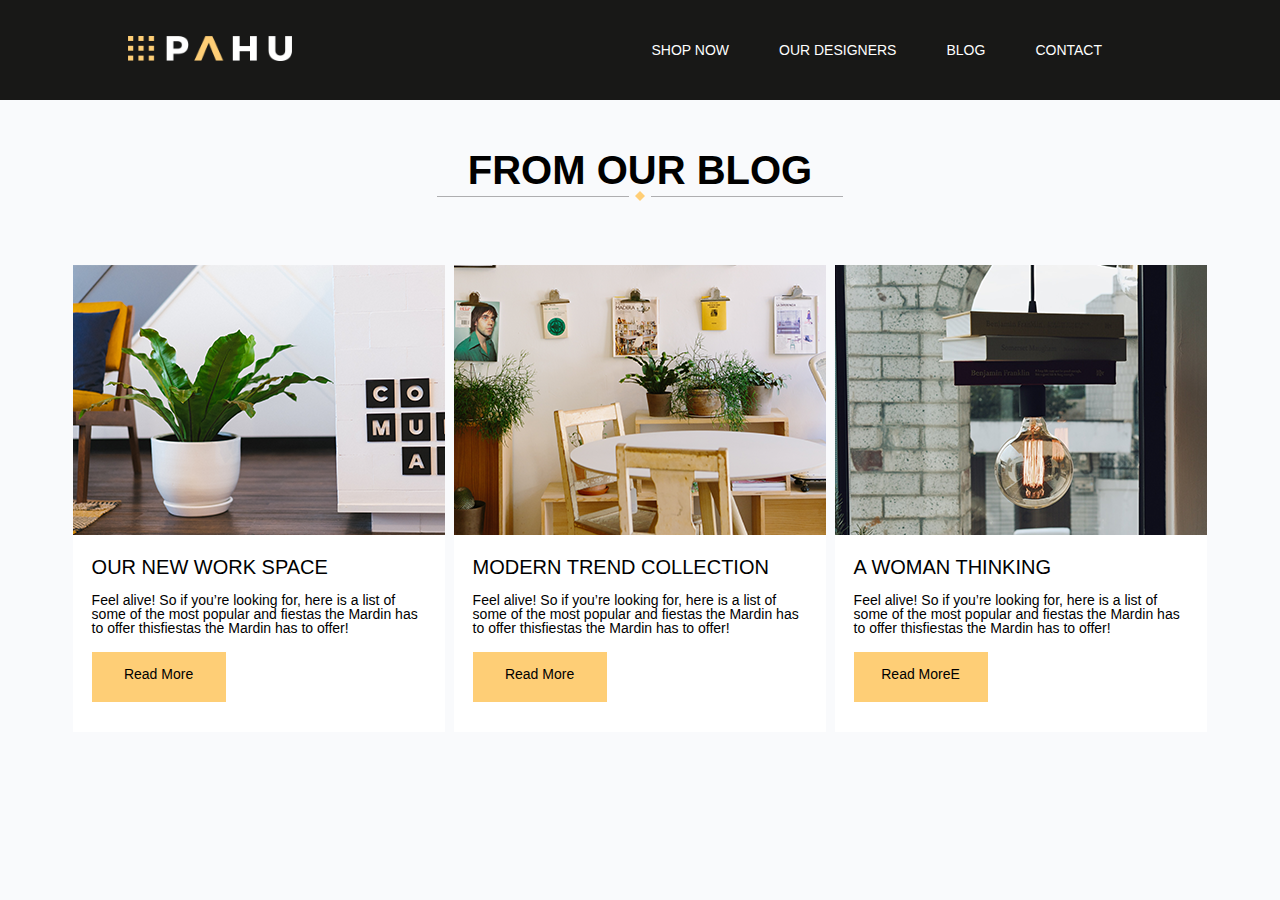
==== blog.html @ ef7a39da "final so far" ====
<!DOCTYPE html>
<html lang="en">
  <head>
    <meta charset="UTF-8" />
    <meta http-equiv="X-UA-Compatible" content="IE=edge" />
    <meta name="viewport" content="width=device-width, initial-scale=1.0" />
    <title>Paho Design</title>
    <link rel="icon" href="images/favicon.png">
    <link rel="stylesheet" href="css/reset.css" />
    <link rel="stylesheet" href="css/styles.css" />
    <link rel="stylesheet" href="css/responsive.css" />
    <link rel="stylesheet" href="https://cdnjs.cloudflare.com/ajax/libs/font-awesome/6.2.1/css/all.min.css"/>
  </head>

  <body class="blog-body">
    <!-- header start -->
    <header class="header" id="headerID">
      <!-- logo start -->
      <div class="logo-div">
        <a href="index.html">
          <img class="logo-img" src="images/logo.svg" alt="logo-pahu" />
        </a>
      </div>
      <!-- logo end -->
      <!-- navigation start-->
      <nav class="navigation" id="navigationID">
        <ul class="nav-ul">
          <li>
            <a class="nav-a" href="shop.html">SHOP NOW</a>
          </li>
          <li>
            <a class="nav-a" href="designers.html">OUR DESIGNERS</a>
          </li>
          <li>
            <a class="nav-a" href="blog.html">BLOG</a>
          </li>
          <li>
            <a class="nav-a" href="#">CONTACT</a>
          </li>
        </ul>
      </nav>
      <!-- navigation end -->
      <!-- burger bar start -->
      <div class="burger-bar" id="burgerBarID">
        <i class="fa-solid fa-bars"></i>
      </div>
    </header>
    <!-- burger bar end -->
    <!-- header end -->

    <section>


        <h2 class="blog">FROM OUR BLOG</h2>
        <!-- slim line design -->
        <div class="design-wrap">
          <div class="slim-line-black"></div>
          <img class="rectangle" src="images/rectenge.svg" alt="rectangle" />
          <div class="slim-line-black"></div>
        </div>
        <!-- slim line design -->

<!-- blog section -->
        <div class="blog-wrapper">

<!-- blog item 1 -->
<div class="blog-item-wrapper">
    <div>
        <img class="blog-image"
        src="images/blog-img-1.png" alt="blog-image1">
    </div>
    <div class="blog-description-wrapper">
        <h5 >OUR NEW WORK SPACE
        </h5>
        <p>Feel alive! So if you’re looking for, here is a list of some of the most popular and fiestas the Mardin has to offer thisfiestas the Mardin has to offer!
        </p>
        <div class="read-more">
            <p>Read More</p>
        </div>
    </div>
    </div>
    <!-- blog item 1 -->
    <!-- blog item 2 -->
<div class="blog-item-wrapper">
    <div>
        <img class="blog-image"
        src="images/blog-img-2.png" alt="blog-image2">
    </div>
    <div class="blog-description-wrapper">
        <h5 >MODERN TREND COLLECTION
        </h5>
        <p>Feel alive! So if you’re looking for, here is a list of some of the most popular and fiestas the Mardin has to offer thisfiestas the Mardin has to offer!
        </p>
        <div class="read-more">
            <p>Read More</p>
        </div>
    </div>
    </div>
    <!-- blog item 2 -->
    <!-- blog item 3 -->
<div class="blog-item-wrapper">
    <div>
        <img class="blog-image"
        src="images/blog-img-3.png" alt="blog-image3">
    </div>
    <div class="blog-description-wrapper">
        <h5 >A WOMAN THINKING
        </h5>
        <p>Feel alive! So if you’re looking for, here is a list of some of the most popular and fiestas the Mardin has to offer thisfiestas the Mardin has to offer!
        </p>
        <div class="read-more">
            <p>Read MoreE</p>
        </div>
    </div>
    </div>
    <!-- blog item 3 -->
</div>


       

    </section>
---- css/styles.css ----
h1 {
  font-size: 60px;
  font-family: 'Poppins', sans-serif;
}
h2 {
  font-size: 40px;
  font-family: 'Poppins', sans-serif;
  font-weight: 550;
}
h3 {
  font-size: 30px;
  font-family: 'Poppins', sans-serif;
 
}
h4 {
  font-size: 25px;
  font-family: 'Poppins', sans-serif;
}
h5 {
  font-size: 20px;
  font-family: 'Poppins', sans-serif;
}
h6 {
  font-size: 19px;
  font-family: 'Poppins', sans-serif;
  font-weight: 550;
}
p {
  font-size: 14px;
  font-family: 'Poppins', sans-serif;
}
span {
  font-size: 14px;
  font-family: 'Poppins', sans-serif;
}


.header {
  background-color: #181817;
  height: 100px;
  display: flex;
  justify-content: space-between;
  align-items: center;
  padding-left: 10%;
  padding-right: 10%;
  position: fixed;
  top: 0;
  left: 0;
  z-index: 100;
  width: 100%;
  /* opacity: 70%; */
  
}
.logo-div {
  width: 40%;
  height: auto;
}

.logo-img {
  max-width: 191px;
  width: 40%;
  height: auto;
  
}

.nav-ul {
  display: flex;
}

.nav-a {
  color: #fefefe;
  margin-right: 50px;
  font-size: 14px;
  font-family: 'Poppins', sans-serif;
}

.burger-bar {
  display: none;
}

.fa-bars {
  color: #fece76;
  font-size: 2.5vw;
  font-family: 'Poppins', sans-serif;
}
/* .active-nav-a {
    border-bottom: solid;
    border-color: #FFCE76;
    border-width: 4px;
} */

.line {
  display: block;
  width: 5%;
  height: 2.5px;
  background-color: #fece76;
  margin-right: 2.5%;
}

.wp {
  
  margin-right: 2.5%;
}
.welcome-to {
  color: #ffffff;
  font-family: 'Poppins', sans-serif;
 
}
.paho-design {
  color: #fece76;
  font-family: 'Poppins', sans-serif;
  font-weight: 900;
}
.banner {
  width: auto;
  position: relative;
}
.banner-image {
  width: 100%;
  height: auto;
}
.banner-image-mobile {
  width: 100%;
  height: auto;
  display: none;

}
.banner-wrapper {
  display: flex;
  flex-direction: column;
  position: absolute;
  top: 30%;
  left: 10%;
  transform: translateY(50%);
  width: 45%;
}
.headlines-wrapper {
  display: flex;
  align-items: baseline;
}
/* .banner-wrapper {
  display: flex;
  position: absolute;
  top: 30%;
  left: 10%;
  transform: translateY(50%);
  align-items: baseline;
  width: 32.4%;
  flex-wrap: wrap;
} */
.moto {
  color: #ffffff;
  margin-top: 5%;
  font-family: 'Poppins', sans-serif;
}
.section1 {
  background-color: #181817;
  padding-top: 5%;
}
.why {
  color: #ffce76;
  margin-left: 50%;
  transform: translateX(-50%);
  text-align: center;
  font-family: 'Poppins', sans-serif;
}
.slim-line {
  display: block;
  background-color: #ffffff;
  width: 30%;
  height: 1px;
  opacity: 30%;
}
.rectangle {
  height: 100%;
  width: auto;
  margin-left: 1%;
  margin-right: 1%;
}
.design-wrap {
  margin-left: 50%;
  transform: translateX(-50%);
  display: flex;
  justify-content: center;
  align-items: center;
  padding-top: 1px;
  margin-bottom: 5%;
}
.reasons-wrapper {
  display: flex;
  justify-content: center;
  align-items: center;
  margin-top: 5%;
  padding-bottom: 5%;
  flex-wrap: wrap;
  
  }
.reasons-wrapper-child {
  
  display: flex;
  flex-direction: column;
  justify-content: center;
  max-width: 374px;
  width: 80%;
  
}

.reason-box {
  display: flex;
  max-width: 374px;
  width: 100%;
  height: auto;
  align-items: flex-start;
 
}
.smart-object-img {
  max-width: 68px;
  height: auto;
}


.text-wrapper {
  max-width: 250px;
  width: 100%;
  height: auto;
  /* display: flex; */
  /* flex-wrap: wrap; */
}

.tw-left {
  text-align: right;
  justify-content: end;
  margin-right: 10%;
}
.tw-right {
  text-align: left;
  justify-content: start;
  margin-left: 10%;
}

.h4-reasons {
  color: #ffce76;
  margin-bottom: 1px;
  font-family: 'Poppins', sans-serif;
}

.reason-text {
  color: #fefefe;
  padding-bottom: 20%;
  font-family: 'Poppins', sans-serif;
}



.armchair-div {
  display: block;
  max-width: 349px;
  height: auto;
 
}
.armchair-pic {
  width: 100%;
  height: auto;
}

.design-banner {
  max-width: 1600px;
  object-fit: cover;
}
.banner-img {
  width: 100%;
  height: auto;
}
.sl-black {
  background-color: #181817;
  
}
.our {
  color: #181817;
  margin-top: 5%;
  font-family: 'Poppins', sans-serif;
}

.wrapper {
  display: flex;
}

.living-room {
width: 25%;
}
.living-room-img {
  width: 100%;
  height: auto;
}


.line-marger {
  width: 30%;
}
.footer-box-wrapper {
  width: 30%;
}



.rows {
  display: flex;
  flex-wrap: wrap;
  padding-left: 10%;
  padding-right: 10%;
  padding-top: 5%;
  justify-content: space-between;
  align-content: start;
  grid-template-rows: auto;

  
  
}


footer {
  background-color: #181817;
  
}

.footer {
  width: 100%;
  background-color: #181817;
  padding-top: 5%;
  padding-left: 10%;
  padding-right: 10%;
  display: flex;
  flex-wrap: wrap;
  justify-content: space-between;
  position: absolute;
  
}
.socials {
  display: flex;
  margin-top: 10%;
  margin-bottom: 10%;
}
.icon {
  border: solid;
  border-color: #7D7D7C;
  border-radius: 50%;
  margin-right: 2.5%;
  width: 30px;
  height: 30px;
  display: flex;
  flex-direction: column;
  justify-content: center;
  align-items: center;
}
.fa-brands {
  color: #FFFFFF;
  font-size: 15px;
  font-family: 'Poppins', sans-serif;
}
.footer-h4 {
 
  color: #fece76;
  margin-bottom: 5%;
  font-family: 'Poppins', sans-serif;
}
.footer-span {
 
  color: #FFFFFF;
  font-family: 'Poppins', sans-serif;
}
.vertical-line {
  background-color:#fece76;
  display: block;
  width: 4px;
  height: 80px;
  margin-right:15px;
}
.line-marger {
  display: flex;
  margin-bottom: 15%;
}
.call {
  color: #ffffff;
  font-size: 13px;
  font-family: 'Poppins', sans-serif;
}
.footer-logo {
  height: 42px;
}
.footer-h4-hw {
 
  
  color: #FFFFFF;
  font-family: 'Poppins', sans-serif;
}
.footer-span-hw {

  color: #7D7D7C;
  font-family: 'Poppins', sans-serif;
}
.footer-text {
  margin-top: 3%;
}

.footer-element {
  max-width: 380px;
  width: 33%;
}
  
.logo-small {
  display: block;
  max-width: 200px;
  

  /* bottom: 10px;
  left: 10px; */
}
.logo-small-img {
  width: 100%;
}



/*  multip;e image section */
.multiple-img-section-wrapper {
  display: flex;
  max-width: 1600px;
  width: 100%;
  height: auto;
}
.two-above-img {
  display: flex;
  height: 50%;
}

.single-img {
  width: 25.125%;
}

.sngl-img {
  height: 100%;
}

.plane-img {
  width: 32.36514522821577%;
  }

.pln-img {
  height: 100%;

}

.sf-img {
  width: 100%;
  height: 100%;
}

.two-below-img {
  display: flex;
  height: 50%;
}

.jrs-img {
  height: 100%;

}
.apples-img {
  height: q;
}
.appls-img {
  width: 100%;
  height: 100%;
}
.collection {
  margin-top: 150px;
}
.shop-wrapper {
  display: flex;
  flex-wrap: wrap;
  justify-content: space-evenly;
  max-width: 1175.2px;
  margin: 0 auto;
  background-color: #F9FAFC;
 
}
.shop-item {
  width: 272px;
  height: 400px;
  margin-bottom: 10%;
  background-color: #ffffff;
  padding: 25px;
  position: relative;
}

.hover-div {
  display: block;
  width: 293.02px;
  height: 436px;
  color: #FFD790;
  font-family: 'Poppins', sans-serif;
  position: absolute;
  top: 0;
 
}

/* .hover-div:hover {
  display: block;
} */

.shop-img {
  width: 100%;
  max-height: 227px;
}

.show-more {
  margin-left: 1100px;
}
.our-designers {
  margin-left: 50%;
  transform: translateX(-50%);
  text-align: center;
  margin-top: 150px;
  color: #fece76;
  font-family: 'Poppins', sans-serif;
}

.slim-line {
  display: block;
  background-color: #ffffff;
  width: 30%;
  height: 1px;
  opacity: 30%;
}
.designer-page {
  background-image: url(../images/designers.png);
  object-fit: cover;
  background-color: #7D7D7C
}

.h3-white {
  color: #FFFFFF;
  font-family: 'Poppins', sans-serif;

}
.all-designers div {
  margin-bottom: 20px;
}

.name-wrapper {
  display: flex;
  align-items: baseline;
  
}

.all-designers {
  display: flex;
  flex-wrap: wrap;
  width: 90%;
  margin: 0 auto;
  justify-content: center;
  margin-bottom: 10%;
  justify-content: space-evenly;
 
}

.stright-line {
  display: block;
  background-color: #fece76; 
  width: 20%;
  height: 3px;
  margin-left: 2%;
  
}
.designer-img {
  width: 100%;
  height: auto;
}

/* blog */
.blog-body {
  background-color: #F9FAFC;
}
.blog-wrapper {
  display: flex;
  flex-wrap: wrap;
  justify-content: space-evenly;
  width: 90%;
  margin: 0 auto;
 

}
.blog {
  margin-left: 50%;
  transform: translateX(-50%);
  text-align: center;
  margin-top: 150px;
  color: black;
  font-family: 'Poppins', sans-serif;
}
.slim-line-black {
  display: block;
  background-color: black;
  width: 30%;
  height: 1px;
  opacity: 30%;
}
.blog-item-wrapper {
  max-width: 372px;
  width: 80%;
  padding-bottom: 1%;
  background-color: #FFFFFF;
  margin-bottom: 25px;
 
}
.blog-image {
  width: 100%;
  height: auto;
}
.blog-description-wrapper {
  margin: 5%;
}
.blog-description-wrapper h5 {
  margin-bottom: 5%;
}
.blog-description-wrapper p {
  margin-bottom: 5%;
}
.read-more {
  background-color: #fece76;
 max-width: 160px;
 width: 40%;
 height: 50px;
 display: flex;
 justify-content: center;
 align-items: center;
}


/* contact form */
.form-wrapper {
  margin: 0 auto;
  margin-top: 150px;
  max-width: 1000px;
  display: flex;
  position: relative;
  
}
.form-img {
  width: 100%;
  height: auto;
}
.form-h3 {
  width: 50%;
}
.form-description-wrapper {
  display: flex;
  flex-direction: column;
  width: 30%;
  text-align: left;
  margin-top: 10%;
  color: #FFFFFF;
  font-family: 'Poppins', sans-serif;
  position: absolute;
  top: 0;
  left: 5%;

}
.form-description-wrapper h3 {
margin-bottom: 10px;
}


.form h3 {
  margin-bottom: 10px;
  color: #ffffff;
  font-family: 'Poppins', sans-serif; 
}
.label {
  color: #FFFFFF;
  font-family: 'Poppins', sans-serif;
}
.input {

  width: 100%;
}
---- css/responsive.css ----
@media (max-width: 1200px) {
    h1 {
        font-size: 55px;
      }
      h2 {
        font-size: 35px;
      }
      
      h4 {
        font-size: 20px;
      }
      h5 {
        font-size: 15px;
      }
      h6 {
        font-size: 17px;
      }
    }
}
 

@media (max-width: 1100px) {
    h1 {
        font-size: 45px;
      }
      h2 {
        font-size: 30px;
      }
      
      h4 {
        font-size: 15px;
      }
      h5 {
        font-size: 10px;
      }
      p {
        font-size: 12px;
      }
      span {
        font-size: 12px;
      }
      .nav-a {
        font-size: 12px;
      }
    }

@media (max-width: 890px) {
    h1 {
        font-size: 35px;
      }
      h2 {
        font-size: 22px;
      }
    
      h4 {
        font-size: 15px;
      }
      .shop-item {
        width: 230px;
        height: 300px;
      }
      

}

@media (max-width: 810px) {
    .line-marger {
        width: 45%;
    }

    .raws {
        flex-wrap: wrap;
    }
    .footer-box-wrapper {
        width: 45%;
    }
    .form-img-text {
      display: none;
    }
   
}

@media (max-width: 710px) {
    h1 {
        font-size: 30px;
      }
      h2 {
        font-size: 20px;
      }
     
      h4 {
        font-size: 15px;
      }
      .banner-image {
        display: none;
      }
      .banner-image-mobile {
        display: block;
      }
      .shop-item {
        width: 200px;
        height: 300px;
       
      }
      h6 {
        font-size: 15px;
      }
    
}

@media (max-width: 605px) {
    h1 {
        font-size: 25px;
      }
      h2 {
        font-size: 18px;
      }
      h4 {
        font-size: 15px;
      }
    }

@media (max-width: 530px) {
    h1 {
        font-size: 20px;
      }
      h2 {
        font-size: 18px;
      }
      h3 {
        font-size: 18px;
      }
      h4 {
        font-size: 13px;
      }
      .fa-brands {
        font-size: 13px;
      }
    
      
}

@media (max-width: 415px) {
    h1 {
        font-size: 18px;
      }
      h2 {
        font-size: 16px;
      }
     
     
}

@media (max-width: 370px) {
    h1 {
        font-size: 17px;
      }
    h2 {
        font-size: 15px;
    }
    
     
      
}

@media (max-width: 350px) {
    h1 {
        font-size: 15px;
      }
      h2 {
        font-size: 13px;
      }
      
      h4 {
        font-size: 11px;
      }
      
}


















  
  
  
  
  @media (max-width:1200px) {
    .icon {
        width: 30px;
        height: 30px;
    }
    .smart-object-img {
        width: 80%;
    }
    .armchair-div {
        width: 50%;
    }
  }
    

  
  @media (max-width: 1000px) {
    .navigation {
      display: none;
    }
    .burger-bar {
      display: block;
      z-index: 100;
    }
    .header {
      height: 80px;
    }
    .navDrop {
      display: block;
      background-color: #181817;
      width: 40%;
      height: 30%;
      position: fixed;
      right: 0;
      top: 80px;
      flex-wrap: wrap;
      opacity: 80%;
    }
    .nav-ul {
      display: block;
      position: absolute;
      top: 50%;
      left: 50%;
      transform: translate(-50%, -50%);
    }
  
    li {
      margin-bottom: 15px;
    }
    
    .barMove {
      rotate: 90deg;
    }
    .logo-none {
        display: none;
      }
    
    }
  
  @media (max-width: 570px) {
    .header {
      height: 60px;
    }
    .navDrop {
      top: 60px;
    }
  }
  
  @media (max-width: 520px) {
    .navDrop {
      width: 100%;
      top: 60px;
      height: 20%;
    }
    .banner-wrapper-none {
      display: none;
    }
    
  }
  
  @media (max-width: 380px) {
   
    .navDrop {
      top: 30px;
    }
}
.collection {
    margin-top: 150px;
}
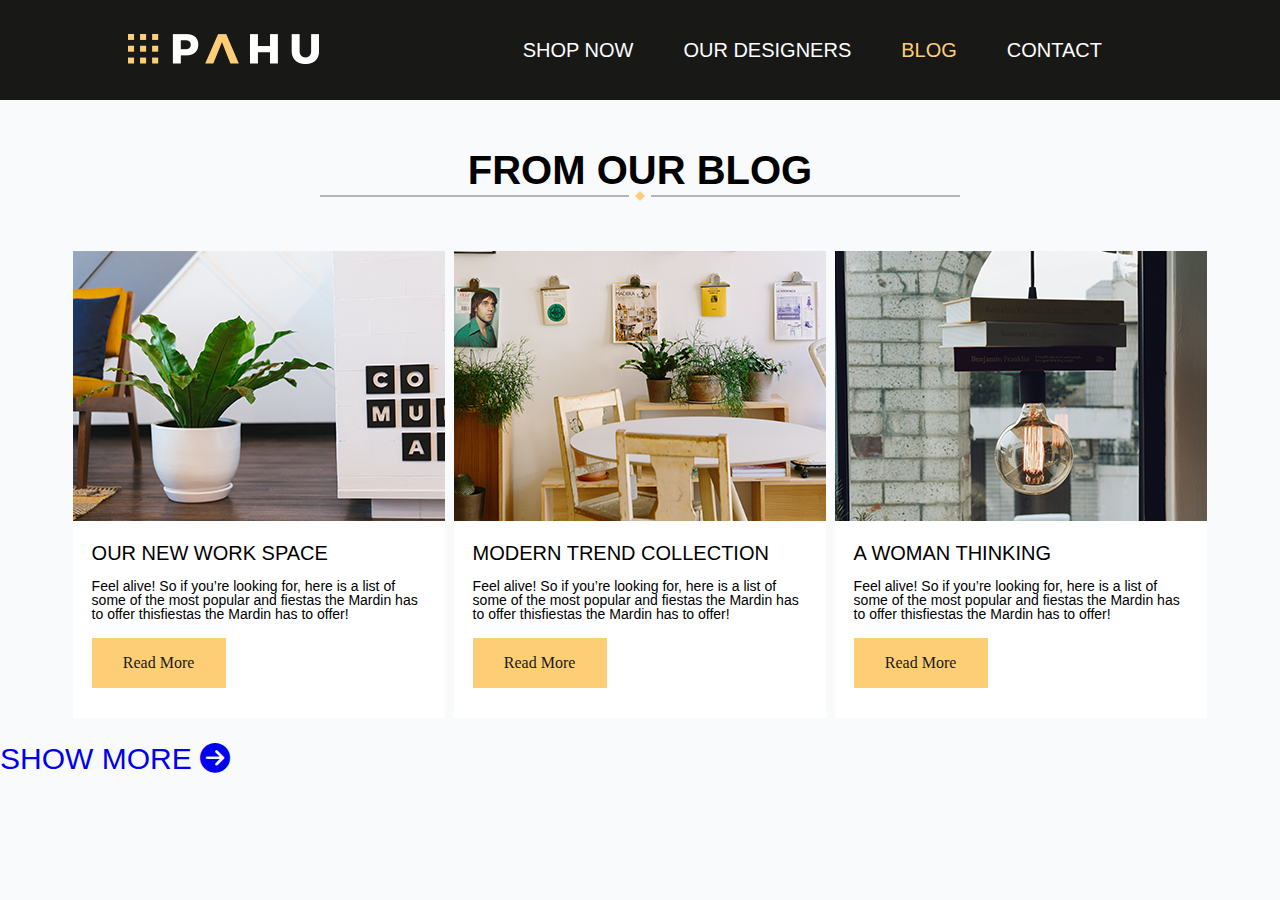
==== commit f1c84531: "Final" ====
--- a/blog.html
+++ b/blog.html
@@ -5,14 +5,17 @@
     <meta http-equiv="X-UA-Compatible" content="IE=edge" />
     <meta name="viewport" content="width=device-width, initial-scale=1.0" />
     <title>Paho Design</title>
-    <link rel="icon" href="images/favicon.png">
+    <link rel="icon" href="images/favicon.png" />
     <link rel="stylesheet" href="css/reset.css" />
     <link rel="stylesheet" href="css/styles.css" />
     <link rel="stylesheet" href="css/responsive.css" />
-    <link rel="stylesheet" href="https://cdnjs.cloudflare.com/ajax/libs/font-awesome/6.2.1/css/all.min.css"/>
+    <link
+      rel="stylesheet"
+      href="https://cdnjs.cloudflare.com/ajax/libs/font-awesome/6.2.1/css/all.min.css"
+    />
   </head>
 
-  <body class="blog-body">
+  <body class="body">
     <!-- header start -->
     <header class="header" id="headerID">
       <!-- logo start -->
@@ -21,7 +24,7 @@
           <img class="logo-img" src="images/logo.svg" alt="logo-pahu" />
         </a>
       </div>
-      <!-- logo end -->
+
       <!-- navigation start-->
       <nav class="navigation" id="navigationID">
         <ul class="nav-ul">
@@ -32,91 +35,105 @@
             <a class="nav-a" href="designers.html">OUR DESIGNERS</a>
           </li>
           <li>
-            <a class="nav-a" href="blog.html">BLOG</a>
+            <a class="nav-a active" href="blog.html">BLOG</a>
           </li>
           <li>
-            <a class="nav-a" href="#">CONTACT</a>
+            <a class="nav-a" href="contact.html">CONTACT</a>
           </li>
         </ul>
       </nav>
-      <!-- navigation end -->
+
       <!-- burger bar start -->
       <div class="burger-bar" id="burgerBarID">
         <i class="fa-solid fa-bars"></i>
       </div>
     </header>
-    <!-- burger bar end -->
+
     <!-- header end -->
 
     <section>
+      <h2 class="blog">FROM OUR BLOG</h2>
+      <!-- slim line design -->
+      <div class="design-wrap">
+        <div class="slim-line sl-black"></div>
+        <img class="rectangle" src="images/rectenge.svg" alt="rectangle" />
+        <div class="slim-line sl-black"></div>
+      </div>
 
+      <!-- blog section -->
+      <div class="blog-wrapper">
+        <!-- blog item 1 -->
+        <div class="blog-item-wrapper">
+          <div>
+            <img
+              class="blog-image"
+              src="images/blog-img-1.png"
+              alt="blog-image1"
+            />
+          </div>
+          <div class="blog-description-wrapper">
+            <h5>OUR NEW WORK SPACE</h5>
+            <p>
+              Feel alive! So if you’re looking for, here is a list of some of
+              the most popular and fiestas the Mardin has to offer thisfiestas
+              the Mardin has to offer!
+            </p>
+            <div class="read-more">
+              <a class="a-read-more" href="#">Read More</a>
+            </div>
+          </div>
+        </div>
 
-        <h2 class="blog">FROM OUR BLOG</h2>
-        <!-- slim line design -->
-        <div class="design-wrap">
-          <div class="slim-line-black"></div>
-          <img class="rectangle" src="images/rectenge.svg" alt="rectangle" />
-          <div class="slim-line-black"></div>
+        <!-- blog item 2 -->
+        <div class="blog-item-wrapper">
+          <div>
+            <img
+              class="blog-image"
+              src="images/blog-img-2.png"
+              alt="blog-image2"
+            />
+          </div>
+          <div class="blog-description-wrapper">
+            <h5>MODERN TREND COLLECTION</h5>
+            <p>
+              Feel alive! So if you’re looking for, here is a list of some of
+              the most popular and fiestas the Mardin has to offer thisfiestas
+              the Mardin has to offer!
+            </p>
+            <div class="read-more">
+              <a class="a-read-more" href="#">Read More</a>
+            </div>
+          </div>
         </div>
-        <!-- slim line design -->
 
-<!-- blog section -->
-        <div class="blog-wrapper">
-
-<!-- blog item 1 -->
-<div class="blog-item-wrapper">
-    <div>
-        <img class="blog-image"
-        src="images/blog-img-1.png" alt="blog-image1">
-    </div>
-    <div class="blog-description-wrapper">
-        <h5 >OUR NEW WORK SPACE
-        </h5>
-        <p>Feel alive! So if you’re looking for, here is a list of some of the most popular and fiestas the Mardin has to offer thisfiestas the Mardin has to offer!
-        </p>
-        <div class="read-more">
-            <p>Read More</p>
+        <!-- blog item 3 -->
+        <div class="blog-item-wrapper">
+          <div>
+            <img
+              class="blog-image"
+              src="images/blog-img-3.png"
+              alt="blog-image3"
+            />
+          </div>
+          <div class="blog-description-wrapper">
+            <h5>A WOMAN THINKING</h5>
+            <p>
+              Feel alive! So if you’re looking for, here is a list of some of
+              the most popular and fiestas the Mardin has to offer thisfiestas
+              the Mardin has to offer!
+            </p>
+            <div class="read-more">
+              <a class="a-read-more" href="#">Read More</a>
+            </div>
+          </div>
         </div>
-    </div>
-    </div>
-    <!-- blog item 1 -->
-    <!-- blog item 2 -->
-<div class="blog-item-wrapper">
-    <div>
-        <img class="blog-image"
-        src="images/blog-img-2.png" alt="blog-image2">
-    </div>
-    <div class="blog-description-wrapper">
-        <h5 >MODERN TREND COLLECTION
-        </h5>
-        <p>Feel alive! So if you’re looking for, here is a list of some of the most popular and fiestas the Mardin has to offer thisfiestas the Mardin has to offer!
-        </p>
-        <div class="read-more">
-            <p>Read More</p>
-        </div>
-    </div>
-    </div>
-    <!-- blog item 2 -->
-    <!-- blog item 3 -->
-<div class="blog-item-wrapper">
-    <div>
-        <img class="blog-image"
-        src="images/blog-img-3.png" alt="blog-image3">
-    </div>
-    <div class="blog-description-wrapper">
-        <h5 >A WOMAN THINKING
-        </h5>
-        <p>Feel alive! So if you’re looking for, here is a list of some of the most popular and fiestas the Mardin has to offer thisfiestas the Mardin has to offer!
-        </p>
-        <div class="read-more">
-            <p>Read MoreE</p>
-        </div>
-    </div>
-    </div>
-    <!-- blog item 3 -->
-</div>
-
-
-       
-
-    </section>+      </div>
+      <div class="show-more">
+        <a href="#">
+          <h3>SHOW MORE <i class="fa-solid fa-circle-arrow-right"></i></h3>
+        </a>
+      </div>
+    </section>
+    <script src="script.js"></script>
+  </body>
+</html>
--- a/css/styles.css
+++ b/css/styles.css
@@ -1,42 +1,39 @@
-
-
-
 h1 {
   font-size: 60px;
-  font-family: 'Poppins', sans-serif;
+  font-family: "Poppins", sans-serif;
 }
 h2 {
   font-size: 40px;
-  font-family: 'Poppins', sans-serif;
+  font-family: "Poppins", sans-serif;
   font-weight: 550;
 }
 h3 {
   font-size: 30px;
-  font-family: 'Poppins', sans-serif;
- 
+  font-family: "Poppins", sans-serif;
 }
 h4 {
   font-size: 25px;
-  font-family: 'Poppins', sans-serif;
+  font-family: "Poppins", sans-serif;
 }
 h5 {
   font-size: 20px;
-  font-family: 'Poppins', sans-serif;
+  font-family: "Poppins", sans-serif;
 }
 h6 {
   font-size: 19px;
-  font-family: 'Poppins', sans-serif;
+  font-family: "Poppins", sans-serif;
   font-weight: 550;
 }
 p {
   font-size: 14px;
-  font-family: 'Poppins', sans-serif;
+  font-family: "Poppins", sans-serif;
 }
 span {
   font-size: 14px;
-  font-family: 'Poppins', sans-serif;
-}
-
+  font-family: "Poppins", sans-serif;
+}
+
+/* header */
 
 .header {
   background-color: #181817;
@@ -51,19 +48,7 @@
   left: 0;
   z-index: 100;
   width: 100%;
-  /* opacity: 70%; */
-  
-}
-.logo-div {
-  width: 40%;
-  height: auto;
-}
-
-.logo-img {
-  max-width: 191px;
-  width: 40%;
-  height: auto;
-  
+
 }
 
 .nav-ul {
@@ -73,8 +58,8 @@
 .nav-a {
   color: #fefefe;
   margin-right: 50px;
-  font-size: 14px;
-  font-family: 'Poppins', sans-serif;
+  font-size: 20px;
+  font-family: "Poppins", sans-serif;
 }
 
 .burger-bar {
@@ -83,14 +68,12 @@
 
 .fa-bars {
   color: #fece76;
-  font-size: 2.5vw;
-  font-family: 'Poppins', sans-serif;
-}
-/* .active-nav-a {
-    border-bottom: solid;
-    border-color: #FFCE76;
-    border-width: 4px;
-} */
+  font-size: 30px;
+  font-family: "Poppins", sans-serif;
+}
+.active {
+  color: #fece76;
+}
 
 .line {
   display: block;
@@ -101,17 +84,15 @@
 }
 
 .wp {
-  
   margin-right: 2.5%;
 }
 .welcome-to {
   color: #ffffff;
-  font-family: 'Poppins', sans-serif;
- 
+  font-family: "Poppins", sans-serif;
 }
 .paho-design {
   color: #fece76;
-  font-family: 'Poppins', sans-serif;
+  font-family: "Poppins", sans-serif;
   font-weight: 900;
 }
 .banner {
@@ -120,13 +101,14 @@
 }
 .banner-image {
   width: 100%;
-  height: auto;
+  height: 880px;
+  object-fit: cover;
+  object-position: 60% 100%;
 }
 .banner-image-mobile {
   width: 100%;
   height: auto;
   display: none;
-
 }
 .banner-wrapper {
   display: flex;
@@ -135,26 +117,17 @@
   top: 30%;
   left: 10%;
   transform: translateY(50%);
-  width: 45%;
+  width: 50%;
 }
 .headlines-wrapper {
   display: flex;
   align-items: baseline;
 }
-/* .banner-wrapper {
-  display: flex;
-  position: absolute;
-  top: 30%;
-  left: 10%;
-  transform: translateY(50%);
-  align-items: baseline;
-  width: 32.4%;
-  flex-wrap: wrap;
-} */
+
 .moto {
   color: #ffffff;
   margin-top: 5%;
-  font-family: 'Poppins', sans-serif;
+  font-family: "Poppins", sans-serif;
 }
 .section1 {
   background-color: #181817;
@@ -165,14 +138,18 @@
   margin-left: 50%;
   transform: translateX(-50%);
   text-align: center;
-  font-family: 'Poppins', sans-serif;
+  font-family: "Poppins", sans-serif;
 }
 .slim-line {
   display: block;
   background-color: #ffffff;
-  width: 30%;
-  height: 1px;
+  width: 1000px;
+  height: 2px;
   opacity: 30%;
+}
+.sl-black {
+  display: block;
+  background-color: #181817;
 }
 .rectangle {
   height: 100%;
@@ -187,7 +164,7 @@
   justify-content: center;
   align-items: center;
   padding-top: 1px;
-  margin-bottom: 5%;
+  margin-bottom: 50px;
 }
 .reasons-wrapper {
   display: flex;
@@ -196,16 +173,13 @@
   margin-top: 5%;
   padding-bottom: 5%;
   flex-wrap: wrap;
-  
-  }
+}
 .reasons-wrapper-child {
-  
   display: flex;
   flex-direction: column;
   justify-content: center;
   max-width: 374px;
   width: 80%;
-  
 }
 
 .reason-box {
@@ -214,13 +188,11 @@
   width: 100%;
   height: auto;
   align-items: flex-start;
- 
 }
 .smart-object-img {
   max-width: 68px;
   height: auto;
 }
-
 
 .text-wrapper {
   max-width: 250px;
@@ -244,22 +216,19 @@
 .h4-reasons {
   color: #ffce76;
   margin-bottom: 1px;
-  font-family: 'Poppins', sans-serif;
+  font-family: "Poppins", sans-serif;
 }
 
 .reason-text {
   color: #fefefe;
   padding-bottom: 20%;
-  font-family: 'Poppins', sans-serif;
-}
-
-
+  font-family: "Poppins", sans-serif;
+}
 
 .armchair-div {
   display: block;
-  max-width: 349px;
-  height: auto;
- 
+  max-width: 500px;
+  height: auto;
 }
 .armchair-pic {
   width: 100%;
@@ -274,70 +243,44 @@
   width: 100%;
   height: auto;
 }
-.sl-black {
-  background-color: #181817;
-  
-}
+
 .our {
   color: #181817;
   margin-top: 5%;
-  font-family: 'Poppins', sans-serif;
+  font-family: "Poppins", sans-serif;
 }
 
 .wrapper {
   display: flex;
 }
 
-.living-room {
-width: 25%;
-}
 .living-room-img {
   width: 100%;
   height: auto;
 }
 
-
-.line-marger {
-  width: 30%;
-}
+/* footer */
+
 .footer-box-wrapper {
   width: 30%;
-}
-
-
+  height: 100px;
+}
 
 .rows {
   display: flex;
+  width: 90%;
+
   flex-wrap: wrap;
-  padding-left: 10%;
-  padding-right: 10%;
-  padding-top: 5%;
+  margin: 0 auto;
+
   justify-content: space-between;
-  align-content: start;
-  grid-template-rows: auto;
-
-  
-  
-}
-
+}
 
 footer {
   background-color: #181817;
-  
-}
-
-.footer {
-  width: 100%;
-  background-color: #181817;
-  padding-top: 5%;
-  padding-left: 10%;
-  padding-right: 10%;
-  display: flex;
-  flex-wrap: wrap;
-  justify-content: space-between;
-  position: absolute;
-  
-}
+  padding-top: 40px;
+}
+
 .socials {
   display: flex;
   margin-top: 10%;
@@ -345,7 +288,7 @@
 }
 .icon {
   border: solid;
-  border-color: #7D7D7C;
+  border-color: #7d7d7c;
   border-radius: 50%;
   margin-right: 2.5%;
   width: 30px;
@@ -356,50 +299,46 @@
   align-items: center;
 }
 .fa-brands {
-  color: #FFFFFF;
+  color: #ffffff;
   font-size: 15px;
-  font-family: 'Poppins', sans-serif;
+  font-family: "Poppins", sans-serif;
 }
 .footer-h4 {
- 
   color: #fece76;
-  margin-bottom: 5%;
-  font-family: 'Poppins', sans-serif;
+
+  font-family: "Poppins", sans-serif;
 }
 .footer-span {
- 
-  color: #FFFFFF;
-  font-family: 'Poppins', sans-serif;
+  color: #ffffff;
+  font-family: "Poppins", sans-serif;
 }
 .vertical-line {
-  background-color:#fece76;
+  background-color: #fece76;
   display: block;
   width: 4px;
   height: 80px;
-  margin-right:15px;
+  margin-right: 15px;
 }
 .line-marger {
   display: flex;
-  margin-bottom: 15%;
+  width: 30%;
+  margin-bottom: 30px;
 }
 .call {
   color: #ffffff;
   font-size: 13px;
-  font-family: 'Poppins', sans-serif;
+  font-family: "Poppins", sans-serif;
 }
 .footer-logo {
   height: 42px;
 }
 .footer-h4-hw {
- 
-  
-  color: #FFFFFF;
-  font-family: 'Poppins', sans-serif;
+  color: #ffffff;
+  font-family: "Poppins", sans-serif;
 }
 .footer-span-hw {
-
-  color: #7D7D7C;
-  font-family: 'Poppins', sans-serif;
+  color: #7d7d7c;
+  font-family: "Poppins", sans-serif;
 }
 .footer-text {
   margin-top: 3%;
@@ -409,71 +348,113 @@
   max-width: 380px;
   width: 33%;
 }
-  
+
 .logo-small {
   display: block;
   max-width: 200px;
-  
-
-  /* bottom: 10px;
-  left: 10px; */
 }
 .logo-small-img {
   width: 100%;
 }
 
-
-
-/*  multip;e image section */
-.multiple-img-section-wrapper {
-  display: flex;
-  max-width: 1600px;
-  width: 100%;
-  height: auto;
-}
-.two-above-img {
-  display: flex;
-  height: 50%;
-}
-
-.single-img {
-  width: 25.125%;
-}
-
-.sngl-img {
-  height: 100%;
-}
-
-.plane-img {
-  width: 32.36514522821577%;
-  }
-
-.pln-img {
-  height: 100%;
-
-}
-
-.sf-img {
-  width: 100%;
-  height: 100%;
-}
-
-.two-below-img {
-  display: flex;
-  height: 50%;
-}
-
-.jrs-img {
-  height: 100%;
-
-}
-.apples-img {
-  height: q;
-}
-.appls-img {
-  width: 100%;
-  height: 100%;
-}
+/* section third */
+.section-third-wrapper {
+  display: flex;
+  background-color: #f1f1f1;
+  flex-wrap: wrap;
+}
+.top-images-wrapper {
+  display: flex;
+  flex-wrap: wrap;
+}
+.bottom-images-wrapper {
+  display: flex;
+  flex-wrap: wrap;
+}
+.right-four-pictures {
+  display: flex;
+  flex-direction: column;
+}
+.vietnam-furniture {
+  width: 398px;
+  height: 670px;
+  object-fit: cover;
+}
+.vietnam-div {
+  position: relative;
+}
+.h-section-third {
+  position: absolute;
+  color: #749d26;
+  width: 300px;
+  top: 20%;
+  left: 10%;
+}
+.sofa-div {
+  position: relative;
+}
+.h-section-third-1 {
+  position: absolute;
+  color: #599ba7;
+  max-width: 300px;
+  top: 20%;
+  left: 10%;
+}
+.jars-div {
+  position: relative;
+}
+
+.h-section-third-2 {
+  position: absolute;
+  color: #352b30;
+  max-width: 300px;
+  top: 20%;
+  left: 10%;
+}
+
+.p-section-third {
+  position: absolute;
+  color: #749d26;
+  top: 40%;
+  left: 10%;
+}
+.p-section-third-1 {
+  position: absolute;
+  color: #599ba7;
+  top: 40%;
+  left: 10%;
+}
+.p-section-third-2 {
+  position: absolute;
+  color: #352b30;
+  top: 40%;
+  left: 10%;
+}
+
+.airplane {
+  max-width: 386px;
+  height: 341px;
+  object-fit: cover;
+}
+.sofa-design {
+  width: 735px;
+  height: 341px;
+  object-fit: cover;
+}
+
+.jars {
+  width: 780px;
+  height: 330px;
+  object-fit: cover;
+}
+.apples {
+  width: 339px;
+  height: 330px;
+  object-fit: cover;
+}
+
+/* shop */
+
 .collection {
   margin-top: 150px;
 }
@@ -483,8 +464,7 @@
   justify-content: space-evenly;
   max-width: 1175.2px;
   margin: 0 auto;
-  background-color: #F9FAFC;
- 
+  background-color: #f9fafc;
 }
 .shop-item {
   width: 272px;
@@ -494,16 +474,19 @@
   padding: 25px;
   position: relative;
 }
+.shop-item:hover {
+  background-color: #fece76;
+  width: 300px;
+}
 
 .hover-div {
   display: block;
   width: 293.02px;
   height: 436px;
-  color: #FFD790;
-  font-family: 'Poppins', sans-serif;
+  color: #ffd790;
+  font-family: "Poppins", sans-serif;
   position: absolute;
   top: 0;
- 
 }
 
 /* .hover-div:hover {
@@ -515,35 +498,27 @@
   max-height: 227px;
 }
 
-.show-more {
-  margin-left: 1100px;
-}
 .our-designers {
   margin-left: 50%;
   transform: translateX(-50%);
   text-align: center;
   margin-top: 150px;
   color: #fece76;
-  font-family: 'Poppins', sans-serif;
-}
-
-.slim-line {
-  display: block;
-  background-color: #ffffff;
-  width: 30%;
-  height: 1px;
-  opacity: 30%;
-}
+  font-family: "Poppins", sans-serif;
+}
+.h3-show-more-designers {
+  color: #ffce76;
+}
+
 .designer-page {
   background-image: url(../images/designers.png);
   object-fit: cover;
-  background-color: #7D7D7C
+  background-color: #7d7d7c;
 }
 
 .h3-white {
-  color: #FFFFFF;
-  font-family: 'Poppins', sans-serif;
-
+  color: #ffffff;
+  font-family: "Poppins", sans-serif;
 }
 .all-designers div {
   margin-bottom: 20px;
@@ -552,7 +527,6 @@
 .name-wrapper {
   display: flex;
   align-items: baseline;
-  
 }
 
 .all-designers {
@@ -563,16 +537,14 @@
   justify-content: center;
   margin-bottom: 10%;
   justify-content: space-evenly;
- 
 }
 
 .stright-line {
   display: block;
-  background-color: #fece76; 
+  background-color: #fece76;
   width: 20%;
   height: 3px;
   margin-left: 2%;
-  
 }
 .designer-img {
   width: 100%;
@@ -580,8 +552,8 @@
 }
 
 /* blog */
-.blog-body {
-  background-color: #F9FAFC;
+.body {
+  background-color: #f9fafc;
 }
 .blog-wrapper {
   display: flex;
@@ -589,8 +561,6 @@
   justify-content: space-evenly;
   width: 90%;
   margin: 0 auto;
- 
-
 }
 .blog {
   margin-left: 50%;
@@ -598,22 +568,15 @@
   text-align: center;
   margin-top: 150px;
   color: black;
-  font-family: 'Poppins', sans-serif;
-}
-.slim-line-black {
-  display: block;
-  background-color: black;
-  width: 30%;
-  height: 1px;
-  opacity: 30%;
-}
+  font-family: "Poppins", sans-serif;
+}
+
 .blog-item-wrapper {
   max-width: 372px;
   width: 80%;
   padding-bottom: 1%;
-  background-color: #FFFFFF;
+  background-color: #ffffff;
   margin-bottom: 25px;
- 
 }
 .blog-image {
   width: 100%;
@@ -630,15 +593,20 @@
 }
 .read-more {
   background-color: #fece76;
- max-width: 160px;
- width: 40%;
- height: 50px;
- display: flex;
- justify-content: center;
- align-items: center;
-}
-
-
+  max-width: 160px;
+  width: 40%;
+  height: 50px;
+  display: flex;
+  justify-content: center;
+  align-items: center;
+}
+.a-read-more {
+  color: #181817;
+}
+
+.a-read-more:hover {
+  font-size: 20px;
+}
 /* contact form */
 .form-wrapper {
   margin: 0 auto;
@@ -646,8 +614,9 @@
   max-width: 1000px;
   display: flex;
   position: relative;
-  
-}
+  position: relative;
+}
+
 .form-img {
   width: 100%;
   height: auto;
@@ -660,29 +629,192 @@
   flex-direction: column;
   width: 30%;
   text-align: left;
-  margin-top: 10%;
-  color: #FFFFFF;
-  font-family: 'Poppins', sans-serif;
+  margin-top: 100px;
+  color: #ffffff;
+  font-family: "Poppins", sans-serif;
   position: absolute;
   top: 0;
   left: 5%;
-
 }
 .form-description-wrapper h3 {
-margin-bottom: 10px;
-}
-
+  margin-bottom: 10px;
+}
 
 .form h3 {
   margin-bottom: 10px;
   color: #ffffff;
-  font-family: 'Poppins', sans-serif; 
+  font-family: "Poppins", sans-serif;
 }
 .label {
-  color: #FFFFFF;
-  font-family: 'Poppins', sans-serif;
+  display: block;
+  color: #ffffff;
+  font-family: "Poppins", sans-serif;
 }
 .input {
-
-  width: 100%;
-}+  width: 100%;
+}
+
+.contact-wrapper {
+  display: flex;
+}
+.fa-hand-pointer {
+  font-size: 273px;
+}
+
+/* section fourth without slider */
+
+.living-rooms {
+  display: flex;
+}
+.living-room {
+  width: 25%;
+
+  position: relative;
+}
+
+.modern-room {
+  position: absolute;
+  top: 5%;
+  left: 5%;
+  max-width: 70%;
+  color: #ffffff;
+}
+.interior-design {
+  color: #ffffff;
+  position: absolute;
+  top: 80%;
+  rotate: 270deg;
+}
+
+/* slider */
+.slider {
+  display: none;
+}
+.slider-button {
+  width: 50px;
+  height: 50px;
+
+  color: floralwhite;
+  font-size: 40px;
+  position: absolute;
+  top: 50%;
+  transform: translateY(-50%);
+}
+.button-right {
+  right: 50px;
+}
+.four-slides {
+  display: flex;
+  width: 100%;
+}
+.slider-input {
+  position: relative;
+}
+
+.side-item {
+  position: relative;
+}
+.item-title {
+  color: #ffffff;
+  position: absolute;
+  width: 70%;
+  top: 5%;
+  left: 5%;
+}
+.description {
+  color: #ffffff;
+  position: absolute;
+  top: 80%;
+  rotate: 270deg;
+}
+
+.slide {
+  width: 100%;
+}
+.slideimg {
+  width: 100%;
+  height: auto;
+}
+
+/* form */
+.form {
+  display: flex;
+  flex-direction: column;
+  position: absolute;
+  top: 400px;
+  left: 200px;
+  transform: translate(-50%, -50%);
+}
+.error-text {
+  color: red;
+  display: block;
+}
+
+.img-form {
+  height: 100%;
+  width: auto;
+
+  position: relative;
+}
+.h2-registration-form {
+  color: #ffffff;
+  margin-bottom: 10px;
+  position: absolute;
+  top: 150px;
+  left: 50px;
+}
+.p-registration-form {
+  color: #ffffff;
+  margin-bottom: 10px;
+  position: absolute;
+  top: 220px;
+  left: 50px;
+}
+#usernamefield {
+  width: 250px;
+}
+#passwordfield {
+  width: 250px;
+}
+#passwordRepeat {
+  width: 250px;
+}
+.submit-button {
+  margin-top: 20px;
+  width: 100px;
+  height: 50px;
+  font-size: 20px;
+  background-color: #fece76;
+  border: none;
+}
+.fa-regular {
+  color: #ffffff;
+}
+
+/* server */
+#designers-server {
+  display: flex;
+  flex-wrap: wrap;
+  justify-content: space-evenly;
+}
+
+.designer-divs {
+  width: 200px;
+
+  filter: grayscale(100%);
+}
+.vanish {
+  display: none;
+}
+.appear {
+  display: block;
+  display: inline-block;
+  margin-bottom: 50px;
+  margin-left: 50px;
+  background-color: #fece76;
+}
+.full-name-designer {
+  color: #ffffff;
+  font-size: 25px;
+  font-weight: 700;
+}
--- a/css/responsive.css
+++ b/css/responsive.css
@@ -1,289 +1,291 @@
+@media (max-width: 1400px) {
+  .section-third-wrapper {
+    justify-content: center;
+    background-color: #f9fafc;
+    padding-bottom: 30px;
+  }
+
+  .vietnam-furniture {
+    width: 341px;
+    object-fit: cover;
+    margin: 30px;
+  }
+  .airplane {
+    width: 341px;
+    height: 341px;
+    object-fit: cover;
+    margin: 30px;
+  }
+  .sofa-design {
+    width: 341px;
+    height: 341px;
+    object-fit: cover;
+    margin: 30px;
+  }
+
+  .jars {
+    width: 341px;
+    height: 341px;
+    object-fit: cover;
+    margin: 30px;
+  }
+  .apples {
+    width: 341px;
+    height: 341px;
+    object-fit: cover;
+    margin: 30px;
+    border: solid;
+    border-color: #e9eef1;
+  }
+}
+
+@media (max-width: 1220px) {
+  .vietnam-furniture {
+    height: 341px;
+  }
+}
 
 @media (max-width: 1200px) {
-    h1 {
-        font-size: 55px;
-      }
-      h2 {
-        font-size: 35px;
-      }
-      
-      h4 {
-        font-size: 20px;
-      }
-      h5 {
-        font-size: 15px;
-      }
-      h6 {
-        font-size: 17px;
-      }
-    }
-}
- 
+  h5 {
+    font-size: 15px;
+  }
+  h6 {
+    font-size: 17px;
+  }
+  .icon {
+    width: 30px;
+    height: 30px;
+  }
+  .smart-object-img {
+    width: 100%;
+  }
+  .armchair-div {
+    width: 100%;
+  }
+
+  .top-images-wrapper {
+    justify-content: center;
+  }
+  .bottom-images-wrapper {
+    justify-content: center;
+  }
+  .living-rooms {
+    display: none;
+  }
+  .slider {
+    display: block;
+    position: relative;
+  }
+  .button-left {
+    width: 30px;
+    height: 30px;
+    position: absolute;
+    z-index: 7;
+    top: 50%;
+    left: 5%;
+    transform: translate(-50%, -50%);
+  }
+  .button-right {
+    width: 30px;
+    height: 30px;
+    position: absolute;
+    z-index: 7;
+    top: 50%;
+    left: 95%;
+    transform: translate(-50%, -50%);
+  }
+}
+
+@media (max-width: 1110px) {
+  .navigation {
+    display: none;
+  }
+  .burger-bar {
+    display: block;
+    z-index: 100;
+  }
+
+  .navDrop {
+    display: block;
+    background-color: #181817;
+    width: 100%;
+    height: 100%;
+    position: fixed;
+    right: 0;
+    top: 80px;
+    flex-wrap: wrap;
+    opacity: 80%;
+  }
+  .nav-ul {
+    display: block;
+    position: absolute;
+    top: 50%;
+    left: 50%;
+    transform: translate(-50%, -50%);
+  }
+
+  li {
+    margin-bottom: 15px;
+  }
+
+  .logo-none {
+    display: none;
+  }
+}
 
 @media (max-width: 1100px) {
-    h1 {
-        font-size: 45px;
-      }
-      h2 {
-        font-size: 30px;
-      }
-      
-      h4 {
-        font-size: 15px;
-      }
-      h5 {
-        font-size: 10px;
-      }
-      p {
-        font-size: 12px;
-      }
-      span {
-        font-size: 12px;
-      }
-      .nav-a {
-        font-size: 12px;
-      }
-    }
+  h5 {
+    font-size: 10px;
+  }
+  p {
+    font-size: 12px;
+  }
+  span {
+    font-size: 12px;
+  }
+}
 
 @media (max-width: 890px) {
-    h1 {
-        font-size: 35px;
-      }
-      h2 {
-        font-size: 22px;
-      }
-    
-      h4 {
-        font-size: 15px;
-      }
-      .shop-item {
-        width: 230px;
-        height: 300px;
-      }
-      
-
+  .banner-wrapper {
+    top: 40%;
+    left: 50%;
+    transform: translate(-50%, -50%);
+  }
+  .headlines-wrapper {
+    flex-direction: column;
+  }
+  .welcome-to {
+    width: 100%;
+    text-align: center;
+    margin-bottom: 5px;
+  }
+  .paho-design {
+    width: 100%;
+    text-align: center;
+    margin-bottom: 20px;
+  }
+  .moto {
+    width: 100%;
+    text-align: center;
+  }
+
+  .shop-item {
+    width: 230px;
+    height: 300px;
+  }
 }
 
 @media (max-width: 810px) {
-    .line-marger {
-        width: 45%;
-    }
-
-    .raws {
-        flex-wrap: wrap;
-    }
-    .footer-box-wrapper {
-        width: 45%;
-    }
-    .form-img-text {
-      display: none;
-    }
-   
+  .line-marger {
+    width: 45%;
+  }
+
+  .footer-box-wrapper {
+    width: 45%;
+  }
+}
+
+@media (max-width: 800px) {
+  .slider-input3 {
+    display: none;
+  }
 }
 
 @media (max-width: 710px) {
-    h1 {
-        font-size: 30px;
-      }
-      h2 {
-        font-size: 20px;
-      }
-     
-      h4 {
-        font-size: 15px;
-      }
-      .banner-image {
-        display: none;
-      }
-      .banner-image-mobile {
-        display: block;
-      }
-      .shop-item {
-        width: 200px;
-        height: 300px;
-       
-      }
-      h6 {
-        font-size: 15px;
-      }
-    
-}
-
-@media (max-width: 605px) {
-    h1 {
-        font-size: 25px;
-      }
-      h2 {
-        font-size: 18px;
-      }
-      h4 {
-        font-size: 15px;
-      }
-    }
+  .shop-item {
+    width: 200px;
+    height: 300px;
+  }
+  h6 {
+    font-size: 15px;
+  }
+}
+
+@media (max-width: 570px) {
+  .logo-img {
+    width: 50%;
+  }
+  .fa-bars {
+    font-size: 20px;
+  }
+  .nav-a {
+    font-size: 16px;
+  }
+  h1 {
+    font-size: 40px;
+  }
+  h2 {
+    font-size: 35px;
+    width: 100%;
+    margin-top: 30px;
+  }
+  h3 {
+    font-size: 25px;
+  }
+  h4 {
+    font-size: 20px;
+  }
+}
 
 @media (max-width: 530px) {
-    h1 {
-        font-size: 20px;
-      }
-      h2 {
-        font-size: 18px;
-      }
-      h3 {
-        font-size: 18px;
-      }
-      h4 {
-        font-size: 13px;
-      }
-      .fa-brands {
-        font-size: 13px;
-      }
-    
-      
-}
-
-@media (max-width: 415px) {
-    h1 {
-        font-size: 18px;
-      }
-      h2 {
-        font-size: 16px;
-      }
-     
-     
-}
-
-@media (max-width: 370px) {
-    h1 {
-        font-size: 17px;
-      }
-    h2 {
-        font-size: 15px;
-    }
-    
-     
-      
-}
-
-@media (max-width: 350px) {
-    h1 {
-        font-size: 15px;
-      }
-      h2 {
-        font-size: 13px;
-      }
-      
-      h4 {
-        font-size: 11px;
-      }
-      
-}
-
-
-
-
-
-
-
-
-
-
-
-
-
-
-
-
-
-
-  
-  
-  
-  
-  @media (max-width:1200px) {
-    .icon {
-        width: 30px;
-        height: 30px;
-    }
-    .smart-object-img {
-        width: 80%;
-    }
-    .armchair-div {
-        width: 50%;
-    }
-  }
-    
-
-  
-  @media (max-width: 1000px) {
-    .navigation {
-      display: none;
-    }
-    .burger-bar {
-      display: block;
-      z-index: 100;
-    }
-    .header {
-      height: 80px;
-    }
-    .navDrop {
-      display: block;
-      background-color: #181817;
-      width: 40%;
-      height: 30%;
-      position: fixed;
-      right: 0;
-      top: 80px;
-      flex-wrap: wrap;
-      opacity: 80%;
-    }
-    .nav-ul {
-      display: block;
-      position: absolute;
-      top: 50%;
-      left: 50%;
-      transform: translate(-50%, -50%);
-    }
-  
-    li {
-      margin-bottom: 15px;
-    }
-    
-    .barMove {
-      rotate: 90deg;
-    }
-    .logo-none {
-        display: none;
-      }
-    
-    }
-  
-  @media (max-width: 570px) {
-    .header {
-      height: 60px;
-    }
-    .navDrop {
-      top: 60px;
-    }
-  }
-  
-  @media (max-width: 520px) {
-    .navDrop {
-      width: 100%;
-      top: 60px;
-      height: 20%;
-    }
-    .banner-wrapper-none {
-      display: none;
-    }
-    
-  }
-  
-  @media (max-width: 380px) {
-   
-    .navDrop {
-      top: 30px;
-    }
-}
-.collection {
+  .fa-brands {
+    font-size: 13px;
+  }
+}
+
+@media (max-width: 400px) {
+  .vietnam-furniture {
+    width: 300px;
+    height: 300px;
+    object-fit: cover;
+  }
+
+  .airplane {
+    width: 300px;
+    height: 300px;
+    object-fit: cover;
+  }
+  .sofa-design {
+    width: 300px;
+    height: 300px;
+    object-fit: cover;
+  }
+  .jars {
+    width: 300px;
+    height: 300px;
+    object-fit: cover;
+  }
+  .apples {
+    width: 300px;
+    height: 300px;
+    object-fit: cover;
+  }
+
+  .slider-input2 {
+    display: none;
+  }
+  .slide {
+    max-width: 320px;
+  }
+  .line-marger {
+    width: 35%;
+  }
+}
+
+@media (max-width: 380px) {
+  .collection {
     margin-top: 150px;
-}+  }
+  .h2-registration-form {
+    left: 20px;
+    width: 80%;
+  }
+  .p-registration-form {
+    left: 20px;
+    margin-top: 50px;
+  }
+  .form {
+    left: 150px;
+    margin-top: 50px;
+  }
+}
